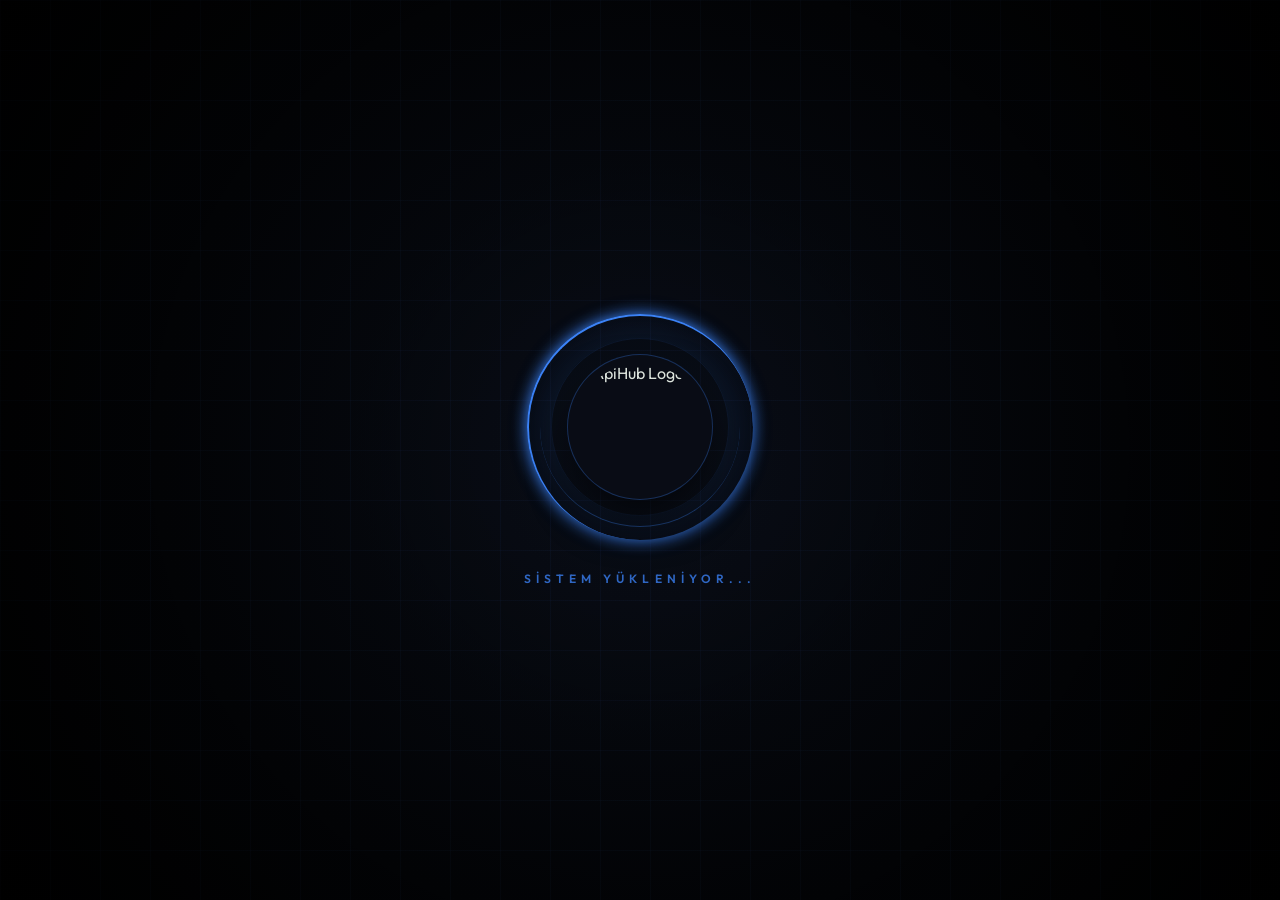
==== src/DockerPanel.Client/wwwroot/index.html @ fdc1203d "fix: add missing Blazor index.html excluded by overly broad gitignore pattern" ====
<!DOCTYPE html>
<html lang="tr">

<head>
    <meta charset="utf-8" />
    <meta name="viewport" content="width=device-width, initial-scale=1.0" />
    <title>ApiHub - Modern Kontrol Paneli</title>
    <base href="/" />
    
    <!-- Tailwind CSS CDN -->
    <script src="https://cdn.tailwindcss.com"></script>
    <script>
        window.tailwind = window.tailwind || {};
        tailwind.config = {
            darkMode: "class",
            theme: {
                extend: {
                    colors: {
                        "on-surface-variant": "#bbcabf",
                        "primary": "#4edea3",
                        "tertiary": "#89ceff",
                        "inverse-surface": "#dde4dd",
                        "surface-container-lowest": "#09100c",
                        "surface-bright": "#343b36",
                        "inverse-primary": "#006c49",
                        "on-background": "#dde4dd",
                        "surface-variant": "#2f3632",
                        "inverse-on-surface": "#2b322d",
                        "on-primary-fixed-variant": "#005236",
                        "outline-variant": "#3c4a42",
                        "primary-fixed-dim": "#4edea3",
                        "on-secondary": "#1000a9",
                        "error-container": "#93000a",
                        "secondary-container": "#3131c0",
                        "background": "#0e1511",
                        "tertiary-fixed": "#c9e6ff",
                        "on-tertiary-container": "#003d59",
                        "secondary": "#c0c1ff",
                        "surface": "#0e1511",
                        "tertiary-container": "#23acf1",
                        "on-secondary-fixed-variant": "#2f2ebe",
                        "secondary-fixed-dim": "#c0c1ff",
                        "surface-container": "#1a211d",
                        "surface-tint": "#4edea3",
                        "error": "#ffb4ab",
                        "on-surface": "#dde4dd",
                        "primary-fixed": "#6ffbbe",
                        "on-primary": "#003824",
                        "on-error-container": "#ffdad6",
                        "surface-container-low": "#161d19",
                        "surface-dim": "#0e1511",
                        "on-tertiary": "#00344d",
                        "on-secondary-fixed": "#07006c",
                        "outline": "#86948a",
                        "on-error": "#690005",
                        "on-primary-container": "#00422b",
                        "tertiary-fixed-dim": "#89ceff",
                        "on-tertiary-fixed": "#001e2f",
                        "surface-container-highest": "#2f3632",
                        "surface-container-high": "#242c27",
                        "on-tertiary-fixed-variant": "#004c6e",
                        "primary-container": "#10b981",
                        "secondary-fixed": "#e1e0ff",
                        "on-secondary-container": "#b0b2ff",
                        "on-primary-fixed": "#002113"
                    },
                    borderRadius: {
                        "DEFAULT": "1rem",
                        "lg": "2rem",
                        "xl": "3rem",
                        "full": "9999px"
                    },
                    spacing: {
                        "content_padding": "1.5rem",
                        "sidebar_width": "260px",
                        "gutter": "16px",
                        "list_width": "400px",
                        "container_gap": "1rem"
                    },
                    fontFamily: {
                        "headline-md": ["Outfit"],
                        "body-lg": ["Outfit"],
                        "display-lg": ["Outfit"],
                        "title-lg": ["Outfit"],
                        "headline-lg": ["Outfit"],
                        "body-md": ["Outfit"],
                        "label-md": ["Outfit"],
                        "metadata": ["Outfit"]
                    }
                }
            }
        };
    </script>
    
    <!-- Material Symbols Outlined -->
    <link href="https://fonts.googleapis.com/css2?family=Material+Symbols+Outlined:wght,FILL@100..700,0..1&amp;display=swap" rel="stylesheet" />

    
    <!-- FontAwesome Icons -->
    <link rel="stylesheet" href="https://cdnjs.cloudflare.com/ajax/libs/font-awesome/6.4.0/css/all.min.css">
    
    <!-- Premium Google Fonts (Outfit, Inter & Fira Code) -->
    <link rel="preconnect" href="https://fonts.googleapis.com">
    <link rel="preconnect" href="https://fonts.gstatic.com" crossorigin>
    <link href="https://fonts.googleapis.com/css?family=Roboto:300,400,500,700&display=swap" rel="stylesheet" />
    <link href="https://fonts.googleapis.com/css2?family=Inter:wght@300;400;500;600;700;800&family=Fira+Code:wght@400;500&family=Outfit:wght@100..900&display=swap" rel="stylesheet">
    
    <!-- MudBlazor Styles -->
    <link href="_content/MudBlazor/MudBlazor.min.css" rel="stylesheet" />
    <link rel="stylesheet" href="css/app.css?v=2.0" />
    <link rel="icon" type="image/jpeg" href="ApiHub.jpg?v=3.0" />
    <link href="DockerPanel.Client.styles.css" rel="stylesheet" />
    <link href="manifest.json?v=4.0" rel="manifest" />
    <link rel="apple-touch-icon" sizes="192x192" href="icon-192.png?v=3.0" />
    
    <style>
        @keyframes spin-slow {
          from { transform: rotate(0deg); }
          to { transform: rotate(360deg); }
        }
        
        @keyframes pulse-soft {
          0%, 100% { opacity: 0.4; }
          50% { opacity: 1; }
        }

        @keyframes neon-glow {
          0%, 100% { text-shadow: 0 0 10px rgba(59, 130, 246, 0.5), 0 0 20px rgba(59, 130, 246, 0.3); }
          50% { text-shadow: 0 0 15px rgba(59, 130, 246, 0.8), 0 0 30px rgba(59, 130, 246, 0.5); }
        }

        .animate-spin-slow {
          animation: spin-slow 3s linear infinite;
        }

        .animate-pulse-soft {
          animation: pulse-soft 2s ease-in-out infinite;
        }

        .neon-text-glow {
          animation: neon-glow 2s ease-in-out infinite;
        }

        /* Deep radial gradient and cyber grid pattern */
        .bg-cyber-blue {
          background: radial-gradient(circle at center, #0a0f1a 0%, #000000 100%);
          position: relative;
          overflow: hidden;
        }

        .cyber-grid {
          position: absolute;
          inset: 0;
          background-image: 
            linear-gradient(rgba(59, 130, 246, 0.05) 1px, transparent 1px),
            linear-gradient(90deg, rgba(59, 130, 246, 0.05) 1px, transparent 1px);
          background-size: 50px 50px;
          pointer-events: none;
        }
        
        /* Vignette effect for depth */
        .vignette {
          position: absolute;
          inset: 0;
          background: radial-gradient(circle at center, transparent 0%, rgba(0,0,0,0.8) 100%);
          pointer-events: none;
        }

        /* Smooth loader transition classes */
        #app-loading-overlay {
          position: fixed;
          inset: 0;
          z-index: 99999;
          display: flex;
          flex-direction: column;
          align-items: center;
          justify-content: center;
          min-height: 100vh;
          color: #dde4dd;
          transition: opacity 0.65s ease, transform 0.65s ease;
        }

        #app-loading-overlay [data-purpose="central-loader-group"] {
          position: relative;
          display: flex;
          flex-direction: column;
          align-items: center;
          justify-content: center;
        }

        #app-loading-overlay .loader-shell {
          position: relative;
          width: 14rem;
          height: 14rem;
          margin-bottom: 2rem;
          display: flex;
          align-items: center;
          justify-content: center;
        }

        #app-loading-overlay .loader-ring-outer,
        #app-loading-overlay .loader-ring-primary,
        #app-loading-overlay .loader-ring-secondary,
        #app-loading-overlay [data-purpose="logo-wrapper"] {
          position: absolute;
          border-radius: 9999px;
        }

        #app-loading-overlay .loader-ring-outer {
          width: 11rem;
          height: 11rem;
          border: 1px solid rgba(59, 130, 246, 0.1);
          box-shadow: 0 0 50px rgba(59, 130, 246, 0.15);
        }

        #app-loading-overlay .loader-ring-primary {
          width: 14rem;
          height: 14rem;
          border-top: 2px solid #3b82f6;
          border-left: 2px solid #3b82f6;
          box-shadow: 0 0 15px #3b82f6;
          animation: spin-slow 3s linear infinite;
        }

        #app-loading-overlay .loader-ring-secondary {
          width: 12.5rem;
          height: 12.5rem;
          border-bottom: 1px solid rgba(59, 130, 246, 0.4);
          animation: spin-slow 4s linear infinite reverse;
        }

        #app-loading-overlay [data-purpose="logo-wrapper"] {
          width: 9rem;
          height: 9rem;
          display: flex;
          align-items: center;
          justify-content: center;
          overflow: hidden;
          background: #090c15;
          border: 1px solid rgba(59, 130, 246, 0.3);
          box-shadow: 0 25px 50px -12px rgba(0, 0, 0, 0.8);
        }

        #app-loading-overlay [data-purpose="logo-wrapper"] img {
          width: 88%;
          height: 88%;
          object-fit: contain;
          border-radius: 9999px;
        }

        #app-loading-overlay [data-purpose="text-branding"] {
          position: relative;
          z-index: 1;
          text-align: center;
        }

        #app-loading-overlay .loader-status {
          margin: 0;
          font-size: 0.75rem;
          font-weight: 600;
          letter-spacing: 0.42em;
          text-transform: uppercase;
          color: rgba(59, 130, 246, 0.78);
          animation: pulse-soft 2s ease-in-out infinite;
        }

        .loader-reveal-circle {
          position: absolute;
          left: 50%;
          top: 50%;
          width: 9rem;
          height: 9rem;
          border-radius: 9999px;
          background: radial-gradient(circle, rgba(59, 130, 246, 0.2) 0%, #0a0f1a 42%, #000 100%);
          transform: translate(-50%, -50%) scale(0);
          opacity: 0;
          pointer-events: none;
          z-index: 2;
        }

        .loader-hidden {
          opacity: 0 !important;
          transform: scale(1.02) !important;
          pointer-events: none !important;
        }

        .loader-hidden .loader-reveal-circle {
          animation: loader-circle-reveal 0.7s cubic-bezier(0.2, 0.8, 0.2, 1) forwards;
        }

        .loader-hidden [data-purpose="central-loader-group"],
        .loader-hidden .cyber-grid,
        .loader-hidden .vignette {
          opacity: 0;
          transition: opacity 0.35s ease;
        }

        @keyframes loader-circle-reveal {
          0% {
            opacity: 0.95;
            transform: translate(-50%, -50%) scale(0.35);
          }
          100% {
            opacity: 0;
            transform: translate(-50%, -50%) scale(32);
          }
        }
    </style>
</head>

<body style="font-family: 'Outfit', sans-serif;">
    <div id="app"></div>

    <!-- BEGIN: LoadingContainer -->
    <main id="app-loading-overlay" class="fixed inset-0 z-[99999] flex flex-col items-center justify-center bg-cyber-blue transition-all duration-[600ms] ease-out" data-purpose="loading-screen-container">
        <div class="loader-reveal-circle"></div>
        <!-- Decorative background elements -->
        <div class="cyber-grid"></div>
        <div class="vignette"></div>
        <!-- BEGIN: CentralVisuals -->
        <div class="relative flex flex-col items-center justify-center" data-purpose="central-loader-group">
            <!-- Loader Ring Structure -->
            <div class="loader-shell relative flex items-center justify-center mb-8 w-56 h-56">
                <!-- Outer Glowing Ring (Static) -->
                <div class="loader-ring-outer absolute w-44 h-44 rounded-full border border-[#3b82f6]/10 shadow-[0_0_50px_rgba(59,130,246,0.15)]"></div>
                <!-- Spinning Progress Indicator -->
                <div class="loader-ring-primary absolute w-56 h-56 rounded-full border-t-2 border-l-2 border-[#3b82f6] shadow-[0_0_15px_#3b82f6] animate-spin-slow"></div>
                <!-- Secondary Spinning Ring (Opposite) -->
                <div class="loader-ring-secondary absolute w-50 h-50 rounded-full border-b border-[#3b82f6]/40 animate-[spin_4s_linear_infinite_reverse]"></div>
                <!-- Central Logo Container -->
                <div class="absolute w-36 h-36 flex items-center justify-center bg-[#090c15] rounded-full border border-[#3b82f6]/30 overflow-hidden shadow-2xl" data-purpose="logo-wrapper">
                    <img alt="ApiHub Logo" class="w-[88%] h-[88%] object-contain rounded-full" src="ApiHub.jpg">
                </div>
            </div>
            <!-- Text Elements -->
            <div class="text-center z-10" data-purpose="text-branding">
                <!-- Status Text -->
                <div class="flex flex-col items-center">
                    <p class="loader-status text-[10px] md:text-xs font-medium tracking-[0.5em] text-[#3b82f6]/70 animate-pulse-soft uppercase">
                        Sistem Yükleniyor...
                    </p>
                    <!-- Technical Detail (Optional flavor text) -->
                    <div class="mt-8 flex gap-2 items-center opacity-30">
                        <div class="w-1 h-1 bg-[#3b82f6] rounded-full"></div>
                        <div class="w-1 h-1 bg-[#3b82f6] rounded-full"></div>
                    </div>
                </div>
            </div>
        </div>
        <!-- END: CentralVisuals -->
        <!-- Corner Technical Accents -->
        <div class="absolute top-8 left-8 border-l border-t border-[#3b82f6]/20 w-12 h-12 pointer-events-none"></div>
        <div class="absolute top-8 right-8 border-r border-t border-[#3b82f6]/20 w-12 h-12 pointer-events-none"></div>
        <div class="absolute bottom-8 left-8 border-l border-b border-[#3b82f6]/20 w-12 h-12 pointer-events-none"></div>
        <div class="absolute bottom-8 right-8 border-r border-b border-[#3b82f6]/20 w-12 h-12 pointer-events-none"></div>
    </main>
    <!-- END: LoadingContainer -->

    <div id="blazor-error-ui">
        Beklenmeyen bir hata oluştu.
        <a href="" class="reload">Yeniden Yükle</a>
        <a class="dismiss">🗙</a>
    </div>

    <!-- MudBlazor and Blazor framework scripts -->
    <script src="_content/MudBlazor/MudBlazor.min.js"></script>
    <script src="_framework/blazor.webassembly.js"></script>
    <script>
        window.__dockerPanelLoaded = false;

        window.addEventListener('DOMContentLoaded', () => {
            setTimeout(() => {
                if (window.__dockerPanelLoaded) {
                    return;
                }

                const loader = document.getElementById('app-loading-overlay');
                const app = document.getElementById('app');
                if (loader && app && app.childElementCount > 0) {
                    window.hideLoader();
                }
            }, 8000);
        });

        // Force-clear all cached service worker assets once to load the new assemblies
        if (localStorage.getItem('pwa_cache_cleared_v5') !== 'true') {
            if ('caches' in window) {
                caches.keys().then(function(names) {
                    for (let name of names) caches.delete(name);
                }).then(() => {
                    localStorage.setItem('pwa_cache_cleared_v5', 'true');
                    console.log("PWA Cache successfully cleared to prevent NullabilityInfoContext issues.");
                    location.reload();
                });
            } else {
                localStorage.setItem('pwa_cache_cleared_v5', 'true');
            }
        }

        window.hideLoader = () => {
            window.__dockerPanelLoaded = true;
            const loader = document.getElementById('app-loading-overlay');
            if (loader) {
                loader.classList.add('loader-hidden');
                setTimeout(() => {
                    loader.remove();
                }, 650);
            }
        };

        window.checkForPwaUpdates = () => {
            return new Promise(async (resolve) => {
                if (!('serviceWorker' in navigator)) {
                    resolve("not-supported");
                    return;
                }
                try {
                    const regs = await navigator.serviceWorker.getRegistrations();
                    if (regs.length === 0) {
                        resolve("no-sw");
                        return;
                    }

                    const reg = regs[0];

                    // Bekleyen bir güncelleme zaten varsa hemen bildir
                    if (reg.waiting) {
                        resolve("updated");
                        return;
                    }

                    // Yüklenmekte olan güncelleme varsa
                    if (reg.installing) {
                        resolve("installing");
                        return;
                    }

                    // Sunucuya gidip gerçekten yeni sürüm var mı kontrol et
                    await reg.update();

                    // update() sonrası tekrar kontrol et
                    if (reg.waiting) {
                        resolve("updated");
                    } else if (reg.installing) {
                        resolve("installing");
                    } else {
                        resolve("up-to-date");
                    }
                } catch (e) {
                    console.error("PWA update check failed:", e);
                    resolve("error");
                }
            });
        };

        navigator.serviceWorker.register('service-worker.js').then(reg => {
            // Eğer bekleyen bir güncelleme varsa hemen göster
            if (reg.waiting) {
                showUpdateNotification(reg.waiting);
            }

            reg.addEventListener('updatefound', () => {
                const newWorker = reg.installing;
                if (newWorker) {
                    newWorker.addEventListener('statechange', () => {
                        if (newWorker.state === 'installed' && navigator.serviceWorker.controller) {
                            showUpdateNotification(newWorker);
                        }
                    });
                }
            });

            // Aktif olarak her açılışta güncelleme denetimi yap
            reg.update().catch(err => console.log("SW active update check skipped:", err));
        });

        function showUpdateNotification(worker) {
            const toast = document.createElement('div');
            toast.id = 'pwa-update-toast';
            toast.style.cssText = `
                position: fixed;
                bottom: 24px;
                right: 24px;
                left: 24px;
                max-width: 400px;
                margin: 0 auto;
                background: #ffffff;
                border: 1px solid #e2e8f0;
                box-shadow: 0 10px 30px rgba(0, 0, 0, 0.08), 0 1px 3px rgba(0, 0, 0, 0.02);
                backdrop-filter: blur(20px);
                -webkit-backdrop-filter: blur(20px);
                color: #0b1c30;
                padding: 16px;
                border-radius: 16px;
                display: flex;
                align-items: center;
                justify-content: space-between;
                gap: 16px;
                z-index: 10000;
                font-family: 'Outfit', sans-serif;
                box-sizing: border-box;
                animation: slideUp 0.5s cubic-bezier(0.175, 0.885, 0.32, 1.275);
            `;
            
            toast.innerHTML = `
                <div style="display: flex; align-items: center; gap: 12px; min-width: 0;">
                    <div style="background: rgba(0, 108, 73, 0.1); border: 1px solid rgba(0, 108, 73, 0.2); color: #006c49; width: 42px; height: 42px; border-radius: 12px; display: flex; align-items: center; justify-content: center; flex-shrink: 0;">
                        <i class="fa-solid fa-arrows-rotate" style="font-size: 17px; animation: spin-update 2s linear infinite;"></i>
                    </div>
                    <div style="min-width: 0; text-align: left;">
                        <h4 style="margin: 0; font-size: 14px; font-weight: 800; color: #0b1c30; letter-spacing: 0.3px;">Güncelleme Hazır</h4>
                        <p style="margin: 4px 0 0 0; font-size: 12px; color: #64748b; font-weight: 500; opacity: 0.9;">Yeni sürüm kullanıma hazır</p>
                    </div>
                </div>
                <button id="pwa-update-btn" style="background: #006c49; color: white; border: none; font-weight: 700; font-size: 12px; padding: 9px 18px; border-radius: 10px; cursor: pointer; transition: all 0.2s; white-space: nowrap; box-shadow: 0 4px 12px rgba(0, 108, 73, 0.25); letter-spacing: 0.3px;">
                    Şimdi Yenile
                </button>
            `;
            
            document.body.appendChild(toast);
            
            document.getElementById('pwa-update-btn').addEventListener('click', () => {
                worker.postMessage({ action: 'skipWaiting' });
                location.reload();
            });
        }

        window.insertTextAtCursor = (elementId, beforeTag, afterTag) => {
            const el = document.getElementById(elementId);
            if (!el) return "";
            const start = el.selectionStart;
            const end = el.selectionEnd;
            const text = el.value;
            const selected = text.substring(start, end);
            const replacement = beforeTag + selected + afterTag;
            el.value = text.substring(0, start) + replacement + text.substring(end);
            el.focus();
            el.selectionStart = start + beforeTag.length;
            el.selectionEnd = start + beforeTag.length + selected.length;
            return el.value;
        };

        window.setupBottomSheetSwipe = () => {
            const sheet = document.querySelector('.mobile-bottom-sheet');
            const backdrop = document.querySelector('.mobile-sheet-backdrop');
            if (!sheet || !backdrop || sheet.dataset.swipeInitialized === 'true') return;

            sheet.dataset.swipeInitialized = 'true';
            let startY = 0;
            let currentY = 0;
            let isDragging = false;

            sheet.addEventListener('touchstart', (e) => {
                const touch = e.touches[0];
                startY = touch.clientY;
                currentY = startY;
                isDragging = true;
                sheet.style.transition = 'none';
            }, { passive: true });

            sheet.addEventListener('touchmove', (e) => {
                if (!isDragging) return;
                const touch = e.touches[0];
                currentY = touch.clientY;
                const diffY = currentY - startY;

                if (diffY > 0) {
                    sheet.style.transform = `translateY(${diffY}px)`;
                    const opacity = Math.max(0, 0.4 - (diffY / 500));
                    backdrop.style.backgroundColor = `rgba(5, 5, 8, ${opacity})`;
                }
            }, { passive: true });

            sheet.addEventListener('touchend', () => {
                if (!isDragging) return;
                isDragging = false;
                const diffY = currentY - startY;

                backdrop.style.backgroundColor = '';

                if (diffY > 100) {
                    // Smoothly animate the sheet completely down out of the viewport
                    sheet.style.transition = 'transform 0.25s cubic-bezier(0.25, 0.8, 0.25, 1)';
                    sheet.style.transform = 'translateY(100%)';
                    
                    // Click backdrop after the slide down animation completes
                    setTimeout(() => {
                        backdrop.click();
                        // Reset the transform so it opens fully next time
                        sheet.style.transform = '';
                    }, 250);
                } else {
                    sheet.style.transition = 'transform 0.25s cubic-bezier(0.25, 0.8, 0.25, 1)';
                    sheet.style.transform = '';
                }
                startY = 0;
                currentY = 0;
            });
        };
    </script>

    <style>
        @keyframes spin {
            to { transform: rotate(360deg); }
        }
        @keyframes spin-reverse {
            to { transform: rotate(-360deg); }
        }
        @keyframes pulse {
            0%, 100% { opacity: 0.5; }
            50% { opacity: 1; }
        }
        @keyframes slideUp {
            from { transform: translateY(80px); opacity: 0; }
            to { transform: translateY(0); opacity: 1; }
        }
        @keyframes spin-update {
            from { transform: rotate(0deg); }
            to { transform: rotate(360deg); }
        }
    </style>
</body>

</html>
---- src/DockerPanel.Client/wwwroot/css/app.css ----
/* 
    DockerPanel Cybernetic Glassmorphic Premium Stylesheet
    Designed with a siber-hybrid indigo, emerald & ruby color palette.
*/

:root {
    /* Ana Renk Paleti: Webmail Uyumlu Yeşil / Beyaz / Mavi-Gri Premium Açık Tema */
    --bg-main: #f8f9ff;
    /* Açık Mavi-Gri Genel Arka Plan */
    --bg-card: #ffffff;
    /* Saf Beyaz Kart Arka Planı */
    --bg-sub: #eff4ff;
    /* Yan Menü ve Konteyner Arka Planı */
    --bg-input: #ffffff;
    /* Giriş Alanı Rengi */
    --border-color: rgba(187, 202, 191, 0.4);
    /* Yumuşak Yeşil-Gri Çerçeve (#bbcabf) */
    --border-light: rgba(187, 202, 191, 0.2);
    /* Çok Belirgin Olmayan Detay Çerçeve */

    --text-main: #0b1c30;
    /* Koyu Lacivert Ana Metin */
    --text-secondary: #3c4a42;
    /* İkincil Metin Rengi (Muted Yeşil-Slate) */
    --text-muted: #6c7a71;
    /* Soluk Yardımcı Metin */

    /* Sembolik İşlev Renkleri */
    --accent-indigo: #006c49;
    /* Birincil Zümrüt Yeşili */
    --accent-emerald: #006c49;
    /* Çalışan/Sağlıklı Durum Vurgusu */
    --accent-ruby: #be123c;
    /* Tehlike/Durmuş/Silme Vurgusu */

    /* Gölgelendirme ve Parlama */
    --accent-glow: rgba(0, 108, 73, 0.08);
    --accent-glow-border: rgba(0, 108, 73, 0.25);
}

html, body {
    font-family: 'Inter', 'Outfit', sans-serif !important;
    background-color: var(--bg-main) !important;
    color: var(--text-main) !important;
    margin: 0;
    padding: 0;
    overflow-x: hidden;
    font-size: 13px !important; /* Tüm arayüzü ferahlatmak için yazı boyutu küçültüldü */
}

/* Global Ölçekli Küçük Tipografi Tanımları (Boğuculuğu Giderme) */
h1 { font-size: 1.4rem !important; font-weight: 800 !important; }
h2 { font-size: 1.2rem !important; font-weight: 800 !important; }
h3 { font-size: 1.05rem !important; font-weight: 700 !important; }
h4 { font-size: 0.95rem !important; font-weight: 700 !important; }
h5 { font-size: 0.85rem !important; font-weight: 700 !important; }
p { font-size: 0.825rem !important; line-height: 1.5 !important; }

.font-mono {
    font-family: 'Fira Code', 'JetBrains Mono', monospace !important;
}

/* Custom scrollbar for terminal and containers */
::-webkit-scrollbar {
    width: 6px;
    height: 6px;
}
::-webkit-scrollbar-track {
    background: var(--bg-main);
}
::-webkit-scrollbar-thumb {
    background: var(--border-color);
    border-radius: 4px;
}
::-webkit-scrollbar-thumb:hover {
    background: var(--accent-indigo);
}

/* ================= DOCKERPANEL SİBER-HİBRİT OVERRIDES ================= */
.bg-slate-950 {
    background-color: var(--bg-main) !important;
}
.bg-slate-900 {
    background-color: var(--bg-card) !important;
}
.bg-slate-900\/40, .bg-slate-900\/60, .bg-slate-900\/80 {
    background-color: var(--bg-card) !important;
}
.bg-slate-955, .bg-slate-950\/40, .bg-slate-950\/50, .bg-slate-950\/60 {
    background-color: var(--bg-sub) !important;
}
.relative.bg-slate-950\/80, .bg-slate-950\/60 {
    background-color: var(--bg-sub) !important;
}
/* Tablo ve liste satırları geçiş efekti */
.hover\:bg-slate-950\/20:hover, .bg-slate-950\/20 {
    background-color: rgba(0, 108, 73, 0.04) !important;
}
/* Modal dış gölgeleme / arka plan katmanı */
.fixed.bg-slate-950\/80, .fixed.bg-slate-950\/90 {
    background-color: rgba(11, 28, 48, 0.45) !important;
    backdrop-filter: blur(4px) !important;
}
.border-slate-800, .border-slate-800\/80, .border-slate-850, .border-slate-850\/80 {
    border-color: var(--border-color) !important;
}

/* Metin Renkleri & Çakışma Önleme */
.text-slate-100, .text-slate-200 {
    color: var(--text-main) !important;
}
.text-slate-300 {
    color: var(--text-secondary) !important;
}
.text-slate-400 {
    color: var(--text-muted) !important;
}
/* Beyaz metin ezmesi (Beyaz kart üzerindeki beyaz metin körlüğünü engeller) */
.text-white:not(button):not(a):not(.btn):not(.badge):not(.bg-[#006c49]):not(.bg-emerald-500):not(.bg-rose-500):not(.bg-rose-600):not(.bg-indigo-600):not(.bg-gradient-to-tr) {
    color: var(--text-main) !important;
}

h1, h2, h3, h4, h5, h6 {
    color: var(--text-main) !important;
}

/* Input, Select, Textarea */
input, select, textarea {
    background-color: var(--bg-sub) !important;
    border-color: var(--border-color) !important;
    color: var(--text-main) !important;
}
input:focus, select:focus, textarea:focus {
    border-color: var(--accent-indigo) !important;
    box-shadow: 0 0 0 2px var(--accent-glow) !important;
}

/* Aksan Butonları ve Indigo Detaylar */
.bg-indigo-600 {
    background-color: var(--accent-indigo) !important;
}
.hover\:bg-indigo-500:hover {
    background-color: #4f46e5 !important;
}
.text-indigo-400 {
    color: #818cf8 !important;
}
.bg-indigo-600\/10 {
    background-color: var(--accent-glow) !important;
}
.border-indigo-500\/10, .border-indigo-500\/20 {
    border-color: var(--accent-glow-border) !important;
}
.shadow-indigo-600\/20 {
    box-shadow: 0 10px 15px -3px var(--accent-glow) !important;
}
.text-indigo-500 {
    color: #818cf8 !important;
}

/* Bölgesel Sabitler */
header {
    background-color: var(--bg-card) !important;
    border-color: var(--border-color) !important;
}
aside {
    background-color: var(--bg-card) !important;
    border-color: var(--border-color) !important;
}
table tr:hover {
    background-color: var(--bg-sub) !important;
}

/* Modallar */
#container-modal>div, #domain-modal>div, #db-modal>div, #email-modal>div, #compose-modal>div {
    background-color: var(--bg-card) !important;
    border-color: var(--border-color) !important;
    box-shadow: 0 20px 25px -5px rgba(0, 0, 0, 0.4) !important;
}

.glass-panel {
    background-color: var(--bg-card) !important;
    border: 1px solid var(--border-color) !important;
    box-shadow: 0 4px 20px -2px rgba(0, 108, 73, 0.02) !important;
}

/* Toasts */
#toast-container>div {
    background-color: var(--bg-card) !important;
    border-color: var(--border-color) !important;
    color: var(--text-main) !important;
}

/* Geliştirici Terminal Sabitleri */
#large-log-box, #dashboard-log-box, .cyber-terminal {
    background-color: #04020a !important;
    color: var(--accent-emerald) !important;
    border: 1px solid var(--border-color) !important;
    font-family: 'Fira Code', 'JetBrains Mono', monospace !important;
    font-size: 13px !important;
    padding: 16px !important;
    overflow-y: auto !important;
    box-shadow: inset 0 0 20px rgba(0, 0, 0, 0.8);
    border-radius: 8px;
    line-height: 1.6;
}

.cyber-terminal {
    height: 320px;
}

/* Status Dot Micro-Animations */
.pulse-green {
    width: 10px;
    height: 10px;
    background-color: #10b981;
    border-radius: 50%;
    box-shadow: 0 0 0 0 rgba(16, 185, 129, 0.7);
    animation: pulse-green-anim 1.8s infinite;
    display: inline-block;
}

@keyframes pulse-green-anim {
    0% {
        transform: scale(0.95);
        box-shadow: 0 0 0 0 rgba(16, 185, 129, 0.7);
    }
    70% {
        transform: scale(1);
        box-shadow: 0 0 0 8px rgba(16, 185, 129, 0);
    }
    100% {
        transform: scale(0.95);
        box-shadow: 0 0 0 0 rgba(16, 185, 129, 0);
    }
}

.pulse-red {
    width: 10px;
    height: 10px;
    background-color: #ef4444;
    border-radius: 50%;
    display: inline-block;
    box-shadow: 0 0 8px rgba(239, 68, 68, 0.6);
}

/* 3-Column Webmail Scrollbars */
.webmail-scroll {
    overflow-y: auto;
    scrollbar-width: thin;
    scrollbar-color: rgba(255, 255, 255, 0.1) transparent;
}
.webmail-scroll::-webkit-scrollbar {
    width: 4px;
}
.webmail-scroll::-webkit-scrollbar-thumb {
    background-color: rgba(255, 255, 255, 0.1);
    border-radius: 4px;
}

/* Hover Zoom Micro-Effects */
.zoom-hover {
    transition: transform 0.25s cubic-bezier(0.4, 0, 0.2, 1), box-shadow 0.25s ease-in-out !important;
}
.zoom-hover:hover {
    transform: translateY(-3.5px);
    box-shadow: 0 10px 25px -5px rgba(0, 108, 73, 0.06), 0 8px 16px -6px rgba(0, 108, 73, 0.04) !important;
}

/* Blazor Default Overrides */
#blazor-error-ui {
    background: #1e1b4b !important;
    color: #e2e8f0 !important;
    border-top: 2px solid #ef4444 !important;
    font-family: 'Outfit', sans-serif !important;
    box-shadow: 0 -4px 12px rgba(0,0,0,0.5) !important;
}

#blazor-error-ui a {
    color: #38bdf8 !important;
    text-decoration: underline !important;
    margin: 0 8px;
}
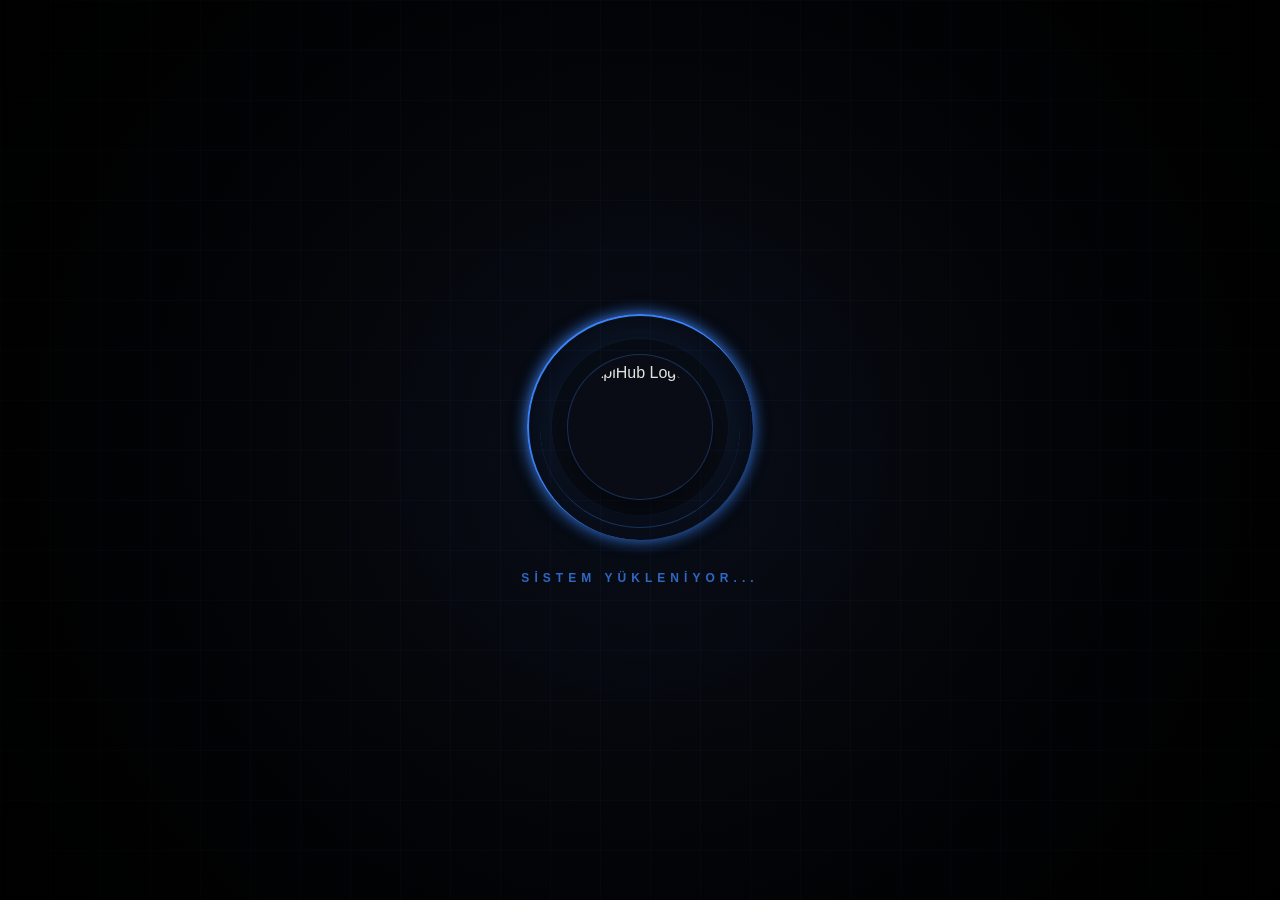
==== commit e96fc734: "feat(ui): migrate entire web panel to Stormy Morning design system" ====
--- a/src/DockerPanel.Client/wwwroot/index.html
+++ b/src/DockerPanel.Client/wwwroot/index.html
@@ -7,6 +7,11 @@
     <title>ApiHub - Modern Kontrol Paneli</title>
     <base href="/" />
     
+    <!-- Google Fonts: Source Serif 4, Inter, JetBrains Mono -->
+    <link rel="preconnect" href="https://fonts.googleapis.com">
+    <link rel="preconnect" href="https://fonts.gstatic.com" crossorigin>
+    <link href="https://fonts.googleapis.com/css2?family=Source+Serif+4:ital,wght@0,400;0,600;0,700;1,400&family=Inter:wght@400;500;600;700&family=JetBrains+Mono:wght@400;500;600&display=swap" rel="stylesheet" />
+
     <!-- Tailwind CSS CDN -->
     <script src="https://cdn.tailwindcss.com"></script>
     <script>
@@ -16,76 +21,39 @@
             theme: {
                 extend: {
                     colors: {
-                        "on-surface-variant": "#bbcabf",
-                        "primary": "#4edea3",
-                        "tertiary": "#89ceff",
-                        "inverse-surface": "#dde4dd",
-                        "surface-container-lowest": "#09100c",
-                        "surface-bright": "#343b36",
-                        "inverse-primary": "#006c49",
-                        "on-background": "#dde4dd",
-                        "surface-variant": "#2f3632",
-                        "inverse-on-surface": "#2b322d",
-                        "on-primary-fixed-variant": "#005236",
-                        "outline-variant": "#3c4a42",
-                        "primary-fixed-dim": "#4edea3",
-                        "on-secondary": "#1000a9",
-                        "error-container": "#93000a",
-                        "secondary-container": "#3131c0",
-                        "background": "#0e1511",
-                        "tertiary-fixed": "#c9e6ff",
-                        "on-tertiary-container": "#003d59",
-                        "secondary": "#c0c1ff",
-                        "surface": "#0e1511",
-                        "tertiary-container": "#23acf1",
-                        "on-secondary-fixed-variant": "#2f2ebe",
-                        "secondary-fixed-dim": "#c0c1ff",
-                        "surface-container": "#1a211d",
-                        "surface-tint": "#4edea3",
-                        "error": "#ffb4ab",
-                        "on-surface": "#dde4dd",
-                        "primary-fixed": "#6ffbbe",
-                        "on-primary": "#003824",
-                        "on-error-container": "#ffdad6",
-                        "surface-container-low": "#161d19",
-                        "surface-dim": "#0e1511",
-                        "on-tertiary": "#00344d",
-                        "on-secondary-fixed": "#07006c",
-                        "outline": "#86948a",
-                        "on-error": "#690005",
-                        "on-primary-container": "#00422b",
-                        "tertiary-fixed-dim": "#89ceff",
-                        "on-tertiary-fixed": "#001e2f",
-                        "surface-container-highest": "#2f3632",
-                        "surface-container-high": "#242c27",
-                        "on-tertiary-fixed-variant": "#004c6e",
-                        "primary-container": "#10b981",
-                        "secondary-fixed": "#e1e0ff",
-                        "on-secondary-container": "#b0b2ff",
-                        "on-primary-fixed": "#002113"
+                        "slate": "#6A89A7",
+                        "sky": "#BDDDFC",
+                        "azure": "#88BDF2",
+                        "navy": "#384959",
+                        "paper": "#FCFDFF",
+                        "cream": "#F1F5FA",
+                        "ink": "#212B34",
+                        "ink-soft": "#5B6B7A",
+                        "line": "#DCE6EE",
+                        "accent": "#88BDF2",
+                        "accent-bg": "#E4F0FD",
+                        "moss": "#4C8067",
+                        "moss-bg": "#E4EFE9",
+                        "rose": "#E0685A",
+                        "rose-bg": "#FDE8E6",
+                        "amber": "#D9822B",
+                        "amber-bg": "#FEF3E6",
+                        "primary": "#384959",
+                        "secondary": "#88BDF2"
                     },
                     borderRadius: {
-                        "DEFAULT": "1rem",
-                        "lg": "2rem",
-                        "xl": "3rem",
+                        "DEFAULT": "9px",
+                        "sm": "6px",
+                        "md": "9px",
+                        "lg": "14px",
+                        "xl": "18px",
+                        "2xl": "24px",
                         "full": "9999px"
                     },
-                    spacing: {
-                        "content_padding": "1.5rem",
-                        "sidebar_width": "260px",
-                        "gutter": "16px",
-                        "list_width": "400px",
-                        "container_gap": "1rem"
-                    },
                     fontFamily: {
-                        "headline-md": ["Outfit"],
-                        "body-lg": ["Outfit"],
-                        "display-lg": ["Outfit"],
-                        "title-lg": ["Outfit"],
-                        "headline-lg": ["Outfit"],
-                        "body-md": ["Outfit"],
-                        "label-md": ["Outfit"],
-                        "metadata": ["Outfit"]
+                        "serif": ['"Source Serif 4"', 'Georgia', 'serif'],
+                        "sans": ['Inter', 'system-ui', 'sans-serif'],
+                        "mono": ['"JetBrains Mono"', 'monospace']
                     }
                 }
             }
@@ -94,20 +62,13 @@
     
     <!-- Material Symbols Outlined -->
     <link href="https://fonts.googleapis.com/css2?family=Material+Symbols+Outlined:wght,FILL@100..700,0..1&amp;display=swap" rel="stylesheet" />
-
     
     <!-- FontAwesome Icons -->
     <link rel="stylesheet" href="https://cdnjs.cloudflare.com/ajax/libs/font-awesome/6.4.0/css/all.min.css">
     
-    <!-- Premium Google Fonts (Outfit, Inter & Fira Code) -->
-    <link rel="preconnect" href="https://fonts.googleapis.com">
-    <link rel="preconnect" href="https://fonts.gstatic.com" crossorigin>
-    <link href="https://fonts.googleapis.com/css?family=Roboto:300,400,500,700&display=swap" rel="stylesheet" />
-    <link href="https://fonts.googleapis.com/css2?family=Inter:wght@300;400;500;600;700;800&family=Fira+Code:wght@400;500&family=Outfit:wght@100..900&display=swap" rel="stylesheet">
-    
     <!-- MudBlazor Styles -->
     <link href="_content/MudBlazor/MudBlazor.min.css" rel="stylesheet" />
-    <link rel="stylesheet" href="css/app.css?v=2.0" />
+    <link rel="stylesheet" href="css/app.css?v=3.0" />
     <link rel="icon" type="image/jpeg" href="ApiHub.jpg?v=3.0" />
     <link href="DockerPanel.Client.styles.css" rel="stylesheet" />
     <link href="manifest.json?v=4.0" rel="manifest" />
@@ -329,7 +290,7 @@
                 <div class="loader-ring-secondary absolute w-50 h-50 rounded-full border-b border-[#3b82f6]/40 animate-[spin_4s_linear_infinite_reverse]"></div>
                 <!-- Central Logo Container -->
                 <div class="absolute w-36 h-36 flex items-center justify-center bg-[#090c15] rounded-full border border-[#3b82f6]/30 overflow-hidden shadow-2xl" data-purpose="logo-wrapper">
-                    <img alt="ApiHub Logo" class="w-[88%] h-[88%] object-contain rounded-full" src="ApiHub.jpg">
+                    <img alt="ApiHub Logo" class="w-full h-full object-cover" src="ApiHub.jpg">
                 </div>
             </div>
             <!-- Text Elements -->
@@ -453,26 +414,86 @@
             });
         };
 
-        navigator.serviceWorker.register('service-worker.js').then(reg => {
-            // Eğer bekleyen bir güncelleme varsa hemen göster
-            if (reg.waiting) {
-                showUpdateNotification(reg.waiting);
-            }
-
-            reg.addEventListener('updatefound', () => {
-                const newWorker = reg.installing;
-                if (newWorker) {
-                    newWorker.addEventListener('statechange', () => {
-                        if (newWorker.state === 'installed' && navigator.serviceWorker.controller) {
-                            showUpdateNotification(newWorker);
-                        }
-                    });
-                }
+        // Only register service worker if we verify this is the panel host
+        async function initServiceWorker() {
+            if (!('serviceWorker' in navigator)) {
+                return;
+            }
+            const currentHost = window.location.host;
+            if (currentHost.startsWith('localhost') || currentHost.startsWith('127.0.0.1')) {
+                // Register on localhost for development testing
+                registerSW();
+                return;
+            }
+            try {
+                let isPanel = false;
+                const res = await fetch('/api/system/verify-host?host=' + encodeURIComponent(currentHost));
+                if (res.ok) {
+                    const data = await res.json();
+                    if (data && data.isPanel === true) {
+                        isPanel = true;
+                    }
+                }
+                
+                if (isPanel) {
+                    registerSW();
+                } else {
+                    await unregisterAllAndReload();
+                }
+            } catch (e) {
+                // If it fails to parse JSON or connection refused (e.g. Node.js project is running on this port),
+                // it means this is NOT the panel host. Unregister service worker and reload.
+                console.warn("Host verification error - likely a non-panel app running on this port:", e);
+                await unregisterAllAndReload();
+            }
+        }
+
+        function registerSW() {
+            navigator.serviceWorker.register('service-worker.js').then(reg => {
+                // Eğer bekleyen bir güncelleme varsa hemen göster
+                if (reg.waiting) {
+                    showUpdateNotification(reg.waiting);
+                }
+
+                reg.addEventListener('updatefound', () => {
+                    const newWorker = reg.installing;
+                    if (newWorker) {
+                        newWorker.addEventListener('statechange', () => {
+                            if (newWorker.state === 'installed' && navigator.serviceWorker.controller) {
+                                showUpdateNotification(newWorker);
+                            }
+                        });
+                    }
+                });
+
+                // Aktif olarak her açılışta güncelleme denetimi yap
+                reg.update().catch(err => console.log("SW active update check skipped:", err));
             });
-
-            // Aktif olarak her açılışta güncelleme denetimi yap
-            reg.update().catch(err => console.log("SW active update check skipped:", err));
-        });
+        }
+
+        async function unregisterAllAndReload() {
+            let cleared = false;
+            if ('serviceWorker' in navigator) {
+                const regs = await navigator.serviceWorker.getRegistrations();
+                for (let reg of regs) {
+                    await reg.unregister();
+                    cleared = true;
+                }
+            }
+            if ('caches' in window) {
+                const keys = await caches.keys();
+                for (let key of keys) {
+                    await caches.delete(key);
+                    cleared = true;
+                }
+            }
+            if (cleared) {
+                console.info("Cleared service worker hijacking cache. Reloading...");
+                window.location.reload(true);
+            }
+        }
+
+        initServiceWorker();
 
         function showUpdateNotification(worker) {
             const toast = document.createElement('div');
@@ -597,6 +618,101 @@
                 currentY = 0;
             });
         };
+
+        window.analyzeZipFile = async (inputFileElement) => {
+            if (!inputFileElement || !inputFileElement.files || inputFileElement.files.length === 0) {
+                return { success: false, error: "Dosya seçilmedi." };
+            }
+            const file = inputFileElement.files[0];
+            
+            // Dynamically load JSZip from CDN if not loaded
+            if (typeof window.JSZip === 'undefined') {
+                await new Promise((resolve, reject) => {
+                    const script = document.createElement('script');
+                    script.src = "https://cdnjs.cloudflare.com/ajax/libs/jszip/3.10.1/jszip.min.js";
+                    script.onload = resolve;
+                    script.onerror = reject;
+                    document.head.appendChild(script);
+                });
+            }
+            
+            try {
+                const arrayBuffer = await file.arrayBuffer();
+                const zip = await window.JSZip.loadAsync(arrayBuffer);
+                const files = Object.keys(zip.files);
+                
+                let detectedRuntime = "unknown";
+                let detectedName = "";
+                let detectedEntryFile = "";
+                
+                // 1. Detect runtime and project name
+                // Node: package.json
+                const packageJsonFile = files.find(f => f === "package.json" || f.endsWith("/package.json"));
+                if (packageJsonFile) {
+                    detectedRuntime = "node";
+                    try {
+                        const content = await zip.files[packageJsonFile].async("string");
+                        const pkg = JSON.parse(content);
+                        detectedName = pkg.name || "";
+                        detectedEntryFile = pkg.main || "";
+                    } catch (e) {}
+                    
+                    // If no main file specified, check common defaults
+                    if (!detectedEntryFile) {
+                        const commonEntries = ["index.js", "app.js", "server.js", "main.js"];
+                        for (const entry of commonEntries) {
+                            if (files.some(f => f === entry || f.endsWith("/" + entry))) {
+                                detectedEntryFile = entry;
+                                break;
+                            }
+                        }
+                    }
+                }
+                // Dotnet: csproj or dll / runtimeconfig.json
+                else if (files.some(f => f.endsWith(".csproj") || f.endsWith(".sln") || f.endsWith(".runtimeconfig.json"))) {
+                    detectedRuntime = "dotnet";
+                    const csprojFile = files.find(f => f.endsWith(".csproj"));
+                    if (csprojFile) {
+                        detectedName = csprojFile.split('/').pop().replace(".csproj", "");
+                    } else {
+                        const runtimeConfigFile = files.find(f => f.endsWith(".runtimeconfig.json"));
+                        if (runtimeConfigFile) {
+                            detectedName = runtimeConfigFile.split('/').pop().replace(".runtimeconfig.json", "");
+                        }
+                    }
+                    
+                    // Find main runnable DLL if any
+                    const dllFile = files.find(f => f.endsWith(".dll") && !f.includes("System.") && !f.includes("Microsoft."));
+                    if (dllFile) {
+                        detectedEntryFile = dllFile.split('/').pop();
+                    }
+                }
+                // Python: requirements.txt, manage.py, app.py, main.py
+                else if (files.some(f => f === "requirements.txt" || f.endsWith("/requirements.txt") || f.endsWith("manage.py") || f.endsWith("app.py") || f.endsWith("main.py"))) {
+                    detectedRuntime = "python";
+                    const mainPy = files.find(f => f.endsWith("app.py") || f.endsWith("main.py") || f.endsWith("manage.py"));
+                    if (mainPy) {
+                        detectedName = mainPy.split('/').pop().replace(".py", "");
+                        detectedEntryFile = mainPy.split('/').pop();
+                    }
+                }
+                // Static: index.html, index.htm, index.php
+                else if (files.some(f => f.endsWith("index.html") || f.endsWith("index.htm") || f.endsWith("index.php"))) {
+                    detectedRuntime = "static";
+                }
+                
+                return {
+                    success: true,
+                    detectedRuntime: detectedRuntime,
+                    detectedName: detectedName,
+                    detectedEntryFile: detectedEntryFile,
+                    fileName: file.name,
+                    fileSize: file.size
+                };
+            } catch (err) {
+                return { success: false, error: err.message };
+            }
+        };
     </script>
 
     <style>
@@ -618,7 +734,24 @@
             from { transform: rotate(0deg); }
             to { transform: rotate(360deg); }
         }
-    </style>
+    <!-- QR Code Generator Library (QRious) -->
+    <script src="https://cdnjs.cloudflare.com/ajax/libs/qrious/4.0.2/qrious.min.js"></script>
+    <script>
+        window.renderQrCode = (canvasId, text) => {
+            setTimeout(() => {
+                const el = document.getElementById(canvasId);
+                if (!el) return;
+                new QRious({
+                    element: el,
+                    value: text,
+                    size: 200,
+                    background: '#ffffff',
+                    foreground: '#000000',
+                    level: 'H'
+                });
+            }, 50);
+        };
+    </script>
 </body>
 
 </html>
--- a/src/DockerPanel.Client/wwwroot/css/app.css
+++ b/src/DockerPanel.Client/wwwroot/css/app.css
@@ -1,283 +1,709 @@
 /* 
-    DockerPanel Cybernetic Glassmorphic Premium Stylesheet
-    Designed with a siber-hybrid indigo, emerald & ruby color palette.
+    ApiHub — Stormy Morning Design System Stylesheet
+    Palette: Navy, Azure, Slate, Sky, Paper, Cream, Ink, Moss, Rose, Amber
+    Typography: Source Serif 4 (Headings/Display), Inter (Body/UI), JetBrains Mono (Code/Metrics)
 */
 
 :root {
-    /* Ana Renk Paleti: Webmail Uyumlu Yeşil / Beyaz / Mavi-Gri Premium Açık Tema */
-    --bg-main: #f8f9ff;
-    /* Açık Mavi-Gri Genel Arka Plan */
-    --bg-card: #ffffff;
-    /* Saf Beyaz Kart Arka Planı */
-    --bg-sub: #eff4ff;
-    /* Yan Menü ve Konteyner Arka Planı */
-    --bg-input: #ffffff;
-    /* Giriş Alanı Rengi */
-    --border-color: rgba(187, 202, 191, 0.4);
-    /* Yumuşak Yeşil-Gri Çerçeve (#bbcabf) */
-    --border-light: rgba(187, 202, 191, 0.2);
-    /* Çok Belirgin Olmayan Detay Çerçeve */
-
-    --text-main: #0b1c30;
-    /* Koyu Lacivert Ana Metin */
-    --text-secondary: #3c4a42;
-    /* İkincil Metin Rengi (Muted Yeşil-Slate) */
-    --text-muted: #6c7a71;
-    /* Soluk Yardımcı Metin */
-
-    /* Sembolik İşlev Renkleri */
-    --accent-indigo: #006c49;
-    /* Birincil Zümrüt Yeşili */
-    --accent-emerald: #006c49;
-    /* Çalışan/Sağlıklı Durum Vurgusu */
-    --accent-ruby: #be123c;
-    /* Tehlike/Durmuş/Silme Vurgusu */
-
-    /* Gölgelendirme ve Parlama */
-    --accent-glow: rgba(0, 108, 73, 0.08);
-    --accent-glow-border: rgba(0, 108, 73, 0.25);
+    /* Stormy Morning Core Palette */
+    --slate: #6A89A7;          /* Muted blue-slate */
+    --sky: #BDDDFC;            /* Pale sky */
+    --azure: #88BDF2;          /* Saturated accent blue */
+    --navy: #384959;           /* Deep navy */
+
+    --paper: #FCFDFF;          /* Card and surface white */
+    --cream: #F1F5FA;          /* Background cream-grey */
+    --ink: #212B34;            /* Primary dark ink text */
+    --ink-soft: #5B6B7A;       /* Secondary muted text */
+    --line: #DCE6EE;           /* Clean borders and dividers */
+    
+    --accent: var(--azure);
+    --accent-bg: #E4F0FD;      /* Soft blue pill/chip background */
+    --moss: #4C8067;           /* Success green */
+    --moss-bg: #E4EFE9;        /* Success pill background */
+    --rose: #E0685A;           /* Danger/Stop red */
+    --rose-bg: #FDE8E6;        /* Danger pill background */
+    --amber: #D9822B;          /* Warning orange */
+    --amber-bg: #FEF3E6;       /* Warning pill background */
+
+    /* Legacy CSS Variable Bridges for Compatibility */
+    --bg-main: var(--cream);
+    --bg-card: var(--paper);
+    --bg-sub: #EBF2F8;
+    --bg-input: var(--paper);
+    --border-color: var(--line);
+    --border-light: rgba(220, 230, 238, 0.6);
+    --text-main: var(--ink);
+    --text-secondary: var(--ink-soft);
+    --text-muted: #8497A9;
+    --accent-primary: var(--navy);
+    --accent-success: var(--moss);
+    --accent-danger: var(--rose);
+}
+
+* {
+    box-sizing: border-box;
 }
 
 html, body {
-    font-family: 'Inter', 'Outfit', sans-serif !important;
-    background-color: var(--bg-main) !important;
-    color: var(--text-main) !important;
+    font-family: 'Inter', system-ui, -apple-system, BlinkMacSystemFont, 'Segoe UI', Roboto, sans-serif !important;
+    background-color: var(--cream) !important;
+    color: var(--ink) !important;
     margin: 0;
     padding: 0;
     overflow-x: hidden;
-    font-size: 13px !important; /* Tüm arayüzü ferahlatmak için yazı boyutu küçültüldü */
-}
-
-/* Global Ölçekli Küçük Tipografi Tanımları (Boğuculuğu Giderme) */
-h1 { font-size: 1.4rem !important; font-weight: 800 !important; }
-h2 { font-size: 1.2rem !important; font-weight: 800 !important; }
-h3 { font-size: 1.05rem !important; font-weight: 700 !important; }
-h4 { font-size: 0.95rem !important; font-weight: 700 !important; }
-h5 { font-size: 0.85rem !important; font-weight: 700 !important; }
-p { font-size: 0.825rem !important; line-height: 1.5 !important; }
-
-.font-mono {
-    font-family: 'Fira Code', 'JetBrains Mono', monospace !important;
-}
-
-/* Custom scrollbar for terminal and containers */
+    font-size: 13.5px;
+    -webkit-font-smoothing: antialiased;
+    -moz-osx-font-smoothing: grayscale;
+}
+
+::selection {
+    background: var(--sky);
+    color: var(--navy);
+}
+
+/* ================= TIPOGRAFİ STANDARTLARI ================= */
+h1, h2, h3, h4 {
+    font-family: 'Source Serif 4', Georgia, serif !important;
+    font-weight: 600 !important;
+    letter-spacing: -0.01em !important;
+    color: var(--navy) !important;
+    margin: 0;
+}
+
+h1 { font-size: 1.75rem !important; line-height: 1.2 !important; }
+h2 { font-size: 1.35rem !important; line-height: 1.25 !important; }
+h3 { font-size: 1.125rem !important; line-height: 1.3 !important; }
+h4 { font-size: 0.95rem !important; line-height: 1.35 !important; }
+p { font-size: 0.875rem !important; line-height: 1.55 !important; color: var(--ink-soft); margin: 0; }
+
+.mono, .font-mono {
+    font-family: 'JetBrains Mono', 'Fira Code', monospace !important;
+}
+
+.eyebrow {
+    font-size: 11px !important;
+    text-transform: uppercase !important;
+    letter-spacing: .09em !important;
+    color: var(--slate) !important;
+    font-weight: 700 !important;
+    margin-bottom: 6px !important;
+    font-family: 'Inter', sans-serif !important;
+}
+
+/* ================= BUTONLAR ================= */
+.btn-primary {
+    background: var(--navy) !important;
+    color: #F4F8FD !important;
+    border: none !important;
+    padding: 9px 18px !important;
+    border-radius: 9px !important;
+    font-family: 'Inter', sans-serif !important;
+    font-size: 13.5px !important;
+    font-weight: 600 !important;
+    display: inline-flex !important;
+    align-items: center !important;
+    justify-content: center !important;
+    gap: 8px !important;
+    cursor: pointer !important;
+    transition: background 0.15s ease, transform 0.1s ease, box-shadow 0.15s ease !important;
+    text-decoration: none !important;
+}
+
+.btn-primary:hover {
+    background: var(--azure) !important;
+    color: var(--navy) !important;
+    box-shadow: 0 4px 12px rgba(136, 189, 242, 0.35) !important;
+}
+
+.btn-primary:active {
+    transform: translateY(1px) !important;
+}
+
+.btn-secondary {
+    background: var(--paper) !important;
+    color: var(--navy) !important;
+    border: 1px solid var(--line) !important;
+    padding: 9px 16px !important;
+    border-radius: 9px !important;
+    font-family: 'Inter', sans-serif !important;
+    font-size: 13px !important;
+    font-weight: 600 !important;
+    display: inline-flex !important;
+    align-items: center !important;
+    justify-content: center !important;
+    gap: 7px !important;
+    cursor: pointer !important;
+    transition: all 0.15s ease !important;
+    text-decoration: none !important;
+}
+
+.btn-secondary:hover {
+    border-color: var(--azure) !important;
+    color: var(--navy) !important;
+    background: var(--accent-bg) !important;
+}
+
+.btn-ghost {
+    background: transparent !important;
+    color: var(--ink-soft) !important;
+    border: none !important;
+    padding: 8px 12px !important;
+    border-radius: 8px !important;
+    font-family: 'Inter', sans-serif !important;
+    font-size: 13px !important;
+    font-weight: 600 !important;
+    display: inline-flex !important;
+    align-items: center !important;
+    gap: 6px !important;
+    cursor: pointer !important;
+    transition: color 0.15s ease, background 0.15s ease !important;
+    text-decoration: none !important;
+}
+
+.btn-ghost:hover {
+    color: var(--navy) !important;
+    background: rgba(136, 189, 242, 0.12) !important;
+}
+
+.btn-danger {
+    background: var(--rose) !important;
+    color: #FFFFFF !important;
+    border: none !important;
+    padding: 9px 16px !important;
+    border-radius: 9px !important;
+    font-family: 'Inter', sans-serif !important;
+    font-size: 13px !important;
+    font-weight: 600 !important;
+    display: inline-flex !important;
+    align-items: center !important;
+    gap: 6px !important;
+    cursor: pointer !important;
+    transition: all 0.15s ease !important;
+}
+
+.btn-danger:hover {
+    background: #C94C3E !important;
+    box-shadow: 0 4px 12px rgba(224, 104, 90, 0.35) !important;
+}
+
+.btn-unlock {
+    width: 100%;
+    max-width: 300px;
+    background: var(--azure) !important;
+    color: var(--navy) !important;
+    border: none !important;
+    padding: 11px 14px !important;
+    border-radius: 8px !important;
+    font-size: 13px !important;
+    font-weight: 700 !important;
+    cursor: pointer !important;
+    font-family: 'Inter', sans-serif !important;
+    transition: background 0.15s ease !important;
+}
+
+.btn-unlock:hover {
+    background: var(--sky) !important;
+}
+
+/* ================= KART BİLEŞENLERİ ================= */
+.card, .demo-card {
+    background: var(--paper) !important;
+    border: 1px solid var(--line) !important;
+    border-radius: 14px !important;
+    padding: 20px !important;
+    transition: border-color 0.2s ease, box-shadow 0.2s ease !important;
+}
+
+.card:hover {
+    border-color: #CADAE7 !important;
+    box-shadow: 0 6px 20px rgba(56, 73, 89, 0.04) !important;
+}
+
+.glass-panel {
+    background: var(--paper) !important;
+    border: 1px solid var(--line) !important;
+    border-radius: 14px !important;
+}
+
+/* ================= İSTATİSTİK KARTLARI ================= */
+.stat-grid {
+    display: grid;
+    grid-template-columns: repeat(4, 1fr);
+    gap: 16px;
+    margin-bottom: 20px;
+}
+
+.stat-head {
+    display: flex;
+    justify-content: space-between;
+    align-items: flex-start;
+    margin-bottom: 12px;
+}
+
+.stat-label {
+    font-size: 11px !important;
+    letter-spacing: .07em !important;
+    text-transform: uppercase !important;
+    color: var(--ink-soft) !important;
+    font-weight: 600 !important;
+    font-family: 'Inter', sans-serif !important;
+}
+
+.stat-icon {
+    width: 34px;
+    height: 34px;
+    border-radius: 9px;
+    display: flex;
+    align-items: center;
+    justify-content: center;
+    flex-shrink: 0;
+}
+
+.ic-azure {
+    background: var(--accent-bg) !important;
+    color: var(--navy) !important;
+}
+
+.ic-moss {
+    background: var(--moss-bg) !important;
+    color: var(--moss) !important;
+}
+
+.ic-slate {
+    background: var(--cream) !important;
+    color: var(--slate) !important;
+    border: 1px solid var(--line) !important;
+}
+
+.ic-rose {
+    background: var(--rose-bg) !important;
+    color: var(--rose) !important;
+}
+
+.stat-value {
+    font-family: 'Source Serif 4', Georgia, serif !important;
+    font-size: 26px !important;
+    font-weight: 600 !important;
+    letter-spacing: -0.01em !important;
+    color: var(--navy) !important;
+    line-height: 1.1 !important;
+}
+
+.stat-sub {
+    font-size: 12px !important;
+    color: var(--ink-soft) !important;
+    margin-top: 6px !important;
+    font-family: 'JetBrains Mono', monospace !important;
+}
+
+/* ================= DURUM ETİKETLERİ (PILLS / BADGES) ================= */
+.pill {
+    font-size: 11px !important;
+    font-weight: 700 !important;
+    padding: 4px 10px !important;
+    border-radius: 20px !important;
+    display: inline-flex !important;
+    align-items: center !important;
+    gap: 5px !important;
+    line-height: 1 !important;
+    font-family: 'Inter', sans-serif !important;
+}
+
+.pill-moss {
+    background: var(--moss-bg) !important;
+    color: var(--moss) !important;
+}
+
+.pill-azure {
+    background: var(--accent-bg) !important;
+    color: var(--navy) !important;
+}
+
+.pill-rose {
+    background: var(--rose-bg) !important;
+    color: var(--rose) !important;
+}
+
+.pill-amber {
+    background: var(--amber-bg) !important;
+    color: var(--amber) !important;
+}
+
+.pill .dot {
+    width: 6px;
+    height: 6px;
+    border-radius: 50%;
+    background: currentColor;
+    display: inline-block;
+}
+
+.ssl-chip {
+    display: inline-flex;
+    align-items: center;
+    gap: 5px;
+    color: var(--moss);
+    font-size: 11.5px;
+    font-weight: 600;
+    margin-top: 8px;
+}
+
+/* ================= FORM ELEMANLARI (INPUT / SELECT) ================= */
+.field {
+    display: flex;
+    flex-direction: column;
+    gap: 6px;
+}
+
+.field label {
+    font-size: 12px;
+    font-weight: 600;
+    color: var(--ink-soft);
+}
+
+input, select, textarea {
+    border: 1px solid var(--line) !important;
+    background: var(--paper) !important;
+    border-radius: 8px !important;
+    padding: 9px 12px !important;
+    font-size: 13px !important;
+    font-family: 'Inter', sans-serif !important;
+    outline: none !important;
+    color: var(--ink) !important;
+    transition: border-color 0.15s ease, box-shadow 0.15s ease !important;
+}
+
+input:focus, select:focus, textarea:focus {
+    border-color: var(--azure) !important;
+    box-shadow: 0 0 0 3px rgba(136, 189, 242, 0.25) !important;
+}
+
+input::placeholder, textarea::placeholder {
+    color: #9DB0C1 !important;
+}
+
+/* ================= PROGRESS BAR (İLERLEME ÇUBUĞU) ================= */
+.bar-track {
+    height: 5px;
+    background: var(--cream);
+    border: 1px solid var(--line);
+    border-radius: 4px;
+    overflow: hidden;
+    margin-top: 10px;
+}
+
+.bar-fill {
+    height: 100%;
+    background: var(--azure);
+    border-radius: 4px;
+    transition: width 0.4s ease;
+}
+
+/* ================= SERVİS SATIRLARI (SVC-ROW) ================= */
+.svc-row {
+    display: flex;
+    align-items: center;
+    justify-content: space-between;
+    padding: 12px 4px;
+    border-top: 1px solid var(--line);
+}
+
+.svc-row:first-of-type {
+    border-top: none;
+}
+
+.svc-left {
+    display: flex;
+    align-items: center;
+    gap: 12px;
+}
+
+.svc-icon {
+    width: 36px;
+    height: 36px;
+    border-radius: 9px;
+    background: var(--cream);
+    display: flex;
+    align-items: center;
+    justify-content: center;
+    color: var(--slate);
+    border: 1px solid var(--line);
+    flex-shrink: 0;
+}
+
+.svc-name {
+    font-size: 13.5px;
+    font-weight: 600;
+    color: var(--navy);
+}
+
+.svc-sub {
+    font-size: 11.5px;
+    color: var(--ink-soft);
+    margin-top: 2px;
+}
+
+/* ================= GÜVENLİ TERMİNAL KARTI ================= */
+.terminal-card {
+    background: var(--navy) !important;
+    border-radius: 14px !important;
+    border: 1px solid #2C3B49 !important;
+    padding: 0 !important;
+    overflow: hidden;
+    display: flex;
+    flex-direction: column;
+    min-height: 320px;
+}
+
+.term-top {
+    display: flex;
+    align-items: center;
+    gap: 7px;
+    padding: 12px 16px;
+    border-bottom: 1px solid rgba(255, 255, 255, 0.08);
+}
+
+.term-dot {
+    width: 10px;
+    height: 10px;
+    border-radius: 50%;
+}
+
+.term-top span:last-child {
+    margin-left: 8px;
+    color: #8FA6BB;
+    font-size: 11.5px;
+    font-family: 'JetBrains Mono', monospace;
+}
+
+.term-body {
+    flex: 1;
+    display: flex;
+    flex-direction: column;
+    align-items: center;
+    justify-content: center;
+    text-align: center;
+    padding: 28px 24px;
+    gap: 12px;
+}
+
+.lock-badge {
+    width: 48px;
+    height: 48px;
+    border-radius: 50%;
+    background: rgba(136, 189, 242, 0.14);
+    border: 1px solid rgba(136, 189, 242, 0.35);
+    display: flex;
+    align-items: center;
+    justify-content: center;
+    color: var(--azure);
+}
+
+.term-body h3 {
+    color: #F1F5FA !important;
+    font-size: 16px !important;
+    font-family: 'Source Serif 4', Georgia, serif !important;
+}
+
+.term-body p {
+    color: #8FA6BB !important;
+    font-size: 12.5px !important;
+    max-width: 280px;
+    line-height: 1.5;
+}
+
+.term-input {
+    width: 100%;
+    max-width: 300px;
+    background: #2C3B49 !important;
+    border: 1px solid #3E4F5E !important;
+    color: #F1F5FA !important;
+    padding: 10px 14px !important;
+    border-radius: 8px !important;
+    font-size: 13px !important;
+    font-family: 'Inter', sans-serif !important;
+    outline: none !important;
+}
+
+.term-input:focus {
+    border-color: var(--azure) !important;
+}
+
+.term-input::placeholder {
+    color: #6E839A !important;
+}
+
+/* ================= MOBİL UYGULAMA KARTI ================= */
+.mobile-card {
+    display: flex;
+    align-items: center;
+    justify-content: space-between;
+    background: linear-gradient(135deg, var(--paper) 55%, var(--accent-bg)) !important;
+    border: 1px solid var(--line) !important;
+    border-radius: 14px !important;
+    padding: 22px 24px !important;
+}
+
+.mobile-left {
+    display: flex;
+    gap: 16px;
+    align-items: flex-start;
+}
+
+.mobile-icon {
+    width: 44px;
+    height: 44px;
+    border-radius: 11px;
+    background: var(--moss-bg);
+    display: flex;
+    align-items: center;
+    justify-content: center;
+    color: var(--moss);
+    flex-shrink: 0;
+}
+
+.mobile-left h3 {
+    font-size: 16px;
+    margin-bottom: 3px;
+    color: var(--navy);
+}
+
+.mobile-meta {
+    font-size: 11.5px;
+    color: var(--ink-soft);
+    font-family: 'JetBrains Mono', monospace;
+    margin-bottom: 4px;
+}
+
+.mobile-actions {
+    display: flex;
+    align-items: center;
+    gap: 12px;
+}
+
+.qr-box {
+    width: 42px;
+    height: 42px;
+    border-radius: 9px;
+    border: 1px solid var(--line);
+    background: var(--paper);
+    display: flex;
+    align-items: center;
+    justify-content: center;
+    color: var(--ink-soft);
+}
+
+/* ================= TABLOLAR ================= */
+table {
+    width: 100%;
+    border-collapse: separate;
+    border-spacing: 0;
+}
+
+table th {
+    color: var(--ink-soft) !important;
+    font-size: 11px !important;
+    text-transform: uppercase !important;
+    letter-spacing: 0.08em !important;
+    font-weight: 700 !important;
+    padding: 10px 14px !important;
+    text-align: left;
+    border-bottom: 1px solid var(--line) !important;
+    background: var(--cream) !important;
+}
+
+table td {
+    padding: 12px 14px !important;
+    border-top: 1px solid var(--line) !important;
+    font-size: 13px !important;
+    color: var(--ink) !important;
+    background: var(--paper);
+}
+
+table tbody tr:first-child td {
+    border-top: none !important;
+}
+
+table tbody tr:hover td {
+    background-color: rgba(136, 189, 242, 0.06) !important;
+}
+
+/* ================= MODALLAR VE DİYALOGLAR ================= */
+.modal-overlay {
+    background: rgba(33, 43, 52, 0.5) !important;
+    backdrop-filter: blur(4px) !important;
+}
+
+.modal-dialog {
+    background: var(--paper) !important;
+    border: 1px solid var(--line) !important;
+    border-radius: 16px !important;
+    box-shadow: 0 20px 40px rgba(33, 43, 52, 0.15) !important;
+}
+
+/* ================= SCROLLBAR ================= */
 ::-webkit-scrollbar {
     width: 6px;
     height: 6px;
 }
+
 ::-webkit-scrollbar-track {
-    background: var(--bg-main);
-}
+    background: var(--cream);
+}
+
 ::-webkit-scrollbar-thumb {
-    background: var(--border-color);
+    background: var(--line);
     border-radius: 4px;
 }
+
 ::-webkit-scrollbar-thumb:hover {
-    background: var(--accent-indigo);
-}
-
-/* ================= DOCKERPANEL SİBER-HİBRİT OVERRIDES ================= */
-.bg-slate-950 {
-    background-color: var(--bg-main) !important;
-}
-.bg-slate-900 {
-    background-color: var(--bg-card) !important;
-}
-.bg-slate-900\/40, .bg-slate-900\/60, .bg-slate-900\/80 {
-    background-color: var(--bg-card) !important;
-}
-.bg-slate-955, .bg-slate-950\/40, .bg-slate-950\/50, .bg-slate-950\/60 {
-    background-color: var(--bg-sub) !important;
-}
-.relative.bg-slate-950\/80, .bg-slate-950\/60 {
-    background-color: var(--bg-sub) !important;
-}
-/* Tablo ve liste satırları geçiş efekti */
-.hover\:bg-slate-950\/20:hover, .bg-slate-950\/20 {
-    background-color: rgba(0, 108, 73, 0.04) !important;
-}
-/* Modal dış gölgeleme / arka plan katmanı */
-.fixed.bg-slate-950\/80, .fixed.bg-slate-950\/90 {
-    background-color: rgba(11, 28, 48, 0.45) !important;
-    backdrop-filter: blur(4px) !important;
-}
-.border-slate-800, .border-slate-800\/80, .border-slate-850, .border-slate-850\/80 {
-    border-color: var(--border-color) !important;
-}
-
-/* Metin Renkleri & Çakışma Önleme */
-.text-slate-100, .text-slate-200 {
-    color: var(--text-main) !important;
-}
-.text-slate-300 {
-    color: var(--text-secondary) !important;
-}
-.text-slate-400 {
-    color: var(--text-muted) !important;
-}
-/* Beyaz metin ezmesi (Beyaz kart üzerindeki beyaz metin körlüğünü engeller) */
-.text-white:not(button):not(a):not(.btn):not(.badge):not(.bg-[#006c49]):not(.bg-emerald-500):not(.bg-rose-500):not(.bg-rose-600):not(.bg-indigo-600):not(.bg-gradient-to-tr) {
-    color: var(--text-main) !important;
-}
-
-h1, h2, h3, h4, h5, h6 {
-    color: var(--text-main) !important;
-}
-
-/* Input, Select, Textarea */
-input, select, textarea {
-    background-color: var(--bg-sub) !important;
-    border-color: var(--border-color) !important;
-    color: var(--text-main) !important;
-}
-input:focus, select:focus, textarea:focus {
-    border-color: var(--accent-indigo) !important;
-    box-shadow: 0 0 0 2px var(--accent-glow) !important;
-}
-
-/* Aksan Butonları ve Indigo Detaylar */
-.bg-indigo-600 {
-    background-color: var(--accent-indigo) !important;
-}
-.hover\:bg-indigo-500:hover {
-    background-color: #4f46e5 !important;
-}
-.text-indigo-400 {
-    color: #818cf8 !important;
-}
-.bg-indigo-600\/10 {
-    background-color: var(--accent-glow) !important;
-}
-.border-indigo-500\/10, .border-indigo-500\/20 {
-    border-color: var(--accent-glow-border) !important;
-}
-.shadow-indigo-600\/20 {
-    box-shadow: 0 10px 15px -3px var(--accent-glow) !important;
-}
-.text-indigo-500 {
-    color: #818cf8 !important;
-}
-
-/* Bölgesel Sabitler */
-header {
-    background-color: var(--bg-card) !important;
-    border-color: var(--border-color) !important;
-}
-aside {
-    background-color: var(--bg-card) !important;
-    border-color: var(--border-color) !important;
-}
-table tr:hover {
-    background-color: var(--bg-sub) !important;
-}
-
-/* Modallar */
-#container-modal>div, #domain-modal>div, #db-modal>div, #email-modal>div, #compose-modal>div {
-    background-color: var(--bg-card) !important;
-    border-color: var(--border-color) !important;
-    box-shadow: 0 20px 25px -5px rgba(0, 0, 0, 0.4) !important;
-}
-
-.glass-panel {
-    background-color: var(--bg-card) !important;
-    border: 1px solid var(--border-color) !important;
-    box-shadow: 0 4px 20px -2px rgba(0, 108, 73, 0.02) !important;
-}
-
-/* Toasts */
-#toast-container>div {
-    background-color: var(--bg-card) !important;
-    border-color: var(--border-color) !important;
-    color: var(--text-main) !important;
-}
-
-/* Geliştirici Terminal Sabitleri */
-#large-log-box, #dashboard-log-box, .cyber-terminal {
-    background-color: #04020a !important;
-    color: var(--accent-emerald) !important;
-    border: 1px solid var(--border-color) !important;
-    font-family: 'Fira Code', 'JetBrains Mono', monospace !important;
-    font-size: 13px !important;
-    padding: 16px !important;
-    overflow-y: auto !important;
-    box-shadow: inset 0 0 20px rgba(0, 0, 0, 0.8);
-    border-radius: 8px;
-    line-height: 1.6;
-}
-
-.cyber-terminal {
-    height: 320px;
-}
-
-/* Status Dot Micro-Animations */
-.pulse-green {
-    width: 10px;
-    height: 10px;
-    background-color: #10b981;
-    border-radius: 50%;
-    box-shadow: 0 0 0 0 rgba(16, 185, 129, 0.7);
-    animation: pulse-green-anim 1.8s infinite;
-    display: inline-block;
-}
-
-@keyframes pulse-green-anim {
-    0% {
-        transform: scale(0.95);
-        box-shadow: 0 0 0 0 rgba(16, 185, 129, 0.7);
-    }
-    70% {
-        transform: scale(1);
-        box-shadow: 0 0 0 8px rgba(16, 185, 129, 0);
-    }
-    100% {
-        transform: scale(0.95);
-        box-shadow: 0 0 0 0 rgba(16, 185, 129, 0);
-    }
-}
-
-.pulse-red {
-    width: 10px;
-    height: 10px;
-    background-color: #ef4444;
-    border-radius: 50%;
-    display: inline-block;
-    box-shadow: 0 0 8px rgba(239, 68, 68, 0.6);
+    background: var(--slate);
 }
 
 /* 3-Column Webmail Scrollbars */
 .webmail-scroll {
     overflow-y: auto;
     scrollbar-width: thin;
-    scrollbar-color: rgba(255, 255, 255, 0.1) transparent;
-}
+    scrollbar-color: var(--line) transparent;
+}
+
 .webmail-scroll::-webkit-scrollbar {
-    width: 4px;
-}
+    width: 5px;
+}
+
 .webmail-scroll::-webkit-scrollbar-thumb {
-    background-color: rgba(255, 255, 255, 0.1);
+    background-color: var(--line);
     border-radius: 4px;
 }
 
-/* Hover Zoom Micro-Effects */
-.zoom-hover {
-    transition: transform 0.25s cubic-bezier(0.4, 0, 0.2, 1), box-shadow 0.25s ease-in-out !important;
-}
-.zoom-hover:hover {
-    transform: translateY(-3.5px);
-    box-shadow: 0 10px 25px -5px rgba(0, 108, 73, 0.06), 0 8px 16px -6px rgba(0, 108, 73, 0.04) !important;
+/* Terminal Log Kutusu */
+#large-log-box, #dashboard-log-box, .cyber-terminal {
+    background-color: var(--navy) !important;
+    color: #F4F8FD !important;
+    border: 1px solid #2C3B49 !important;
+    font-family: 'JetBrains Mono', monospace !important;
+    font-size: 12.5px !important;
+    padding: 16px !important;
+    overflow-y: auto !important;
+    border-radius: 12px !important;
+    line-height: 1.6 !important;
 }
 
 /* Blazor Default Overrides */
 #blazor-error-ui {
-    background: #1e1b4b !important;
-    color: #e2e8f0 !important;
-    border-top: 2px solid #ef4444 !important;
-    font-family: 'Outfit', sans-serif !important;
-    box-shadow: 0 -4px 12px rgba(0,0,0,0.5) !important;
+    background: var(--navy) !important;
+    color: #F4F8FD !important;
+    border-top: 3px solid var(--rose) !important;
+    font-family: 'Inter', sans-serif !important;
+    box-shadow: 0 -4px 16px rgba(0, 0, 0, 0.2) !important;
 }
 
 #blazor-error-ui a {
-    color: #38bdf8 !important;
+    color: var(--azure) !important;
     text-decoration: underline !important;
     margin: 0 8px;
 }
+
+/* SSH Terminal Output Colors */
+.ssh-out-normal { color: #DCE6EE; }
+.ssh-out-error  { color: #FF9B91; }
